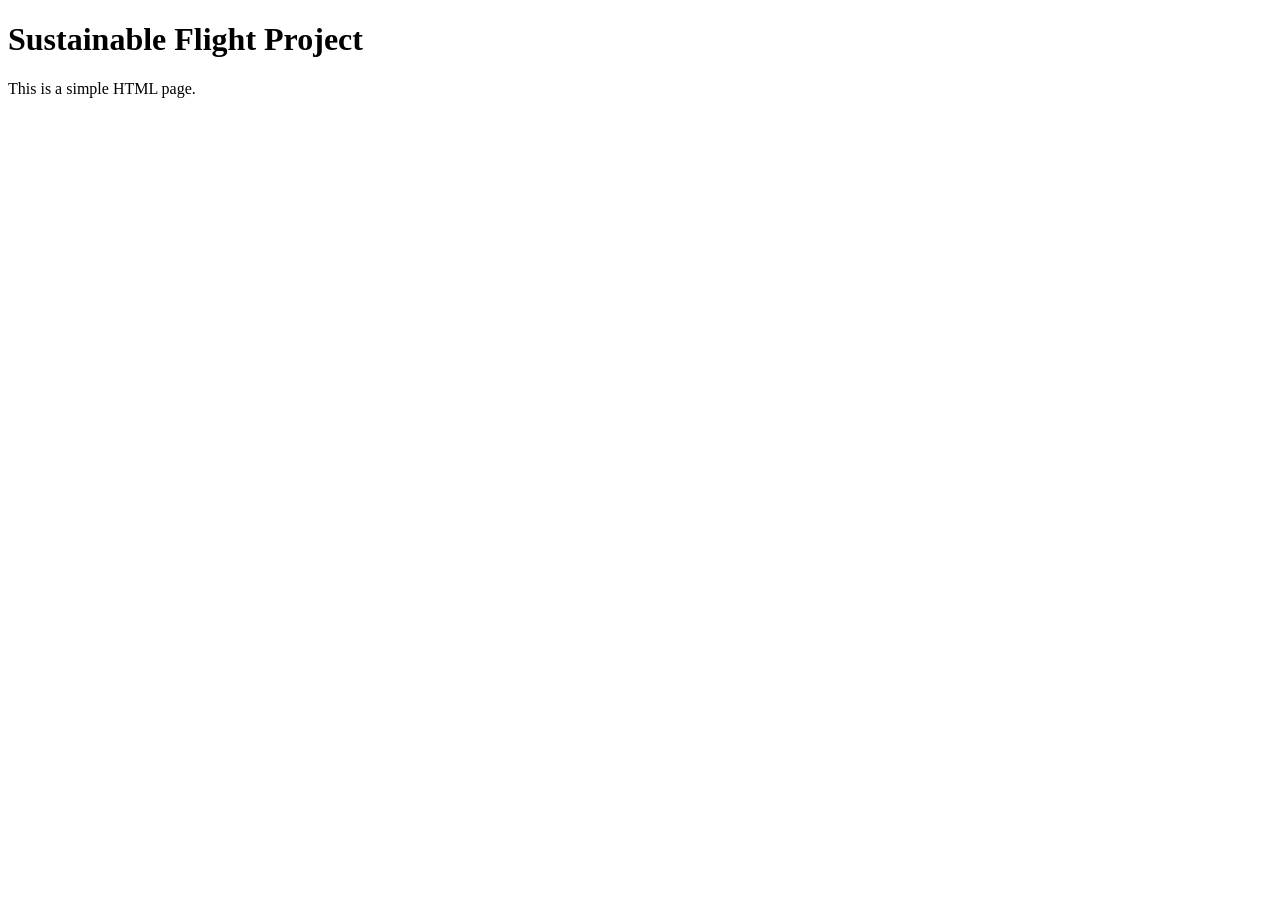
==== index.html @ e5579fe7 "Basic setup" ====
<!DOCTYPE HTML>
<html>
    <head>
        <meta charset="UTF-8">
        <title>Sustainable Flight Project</title>
        <link rel="stylesheet" href="styles.css">
    </head>
    <body>
        <main>
            <h1>Sustainable Flight Project</h1>
            <p>This is a simple HTML page.</p>
        </main>
    </body>
</html>
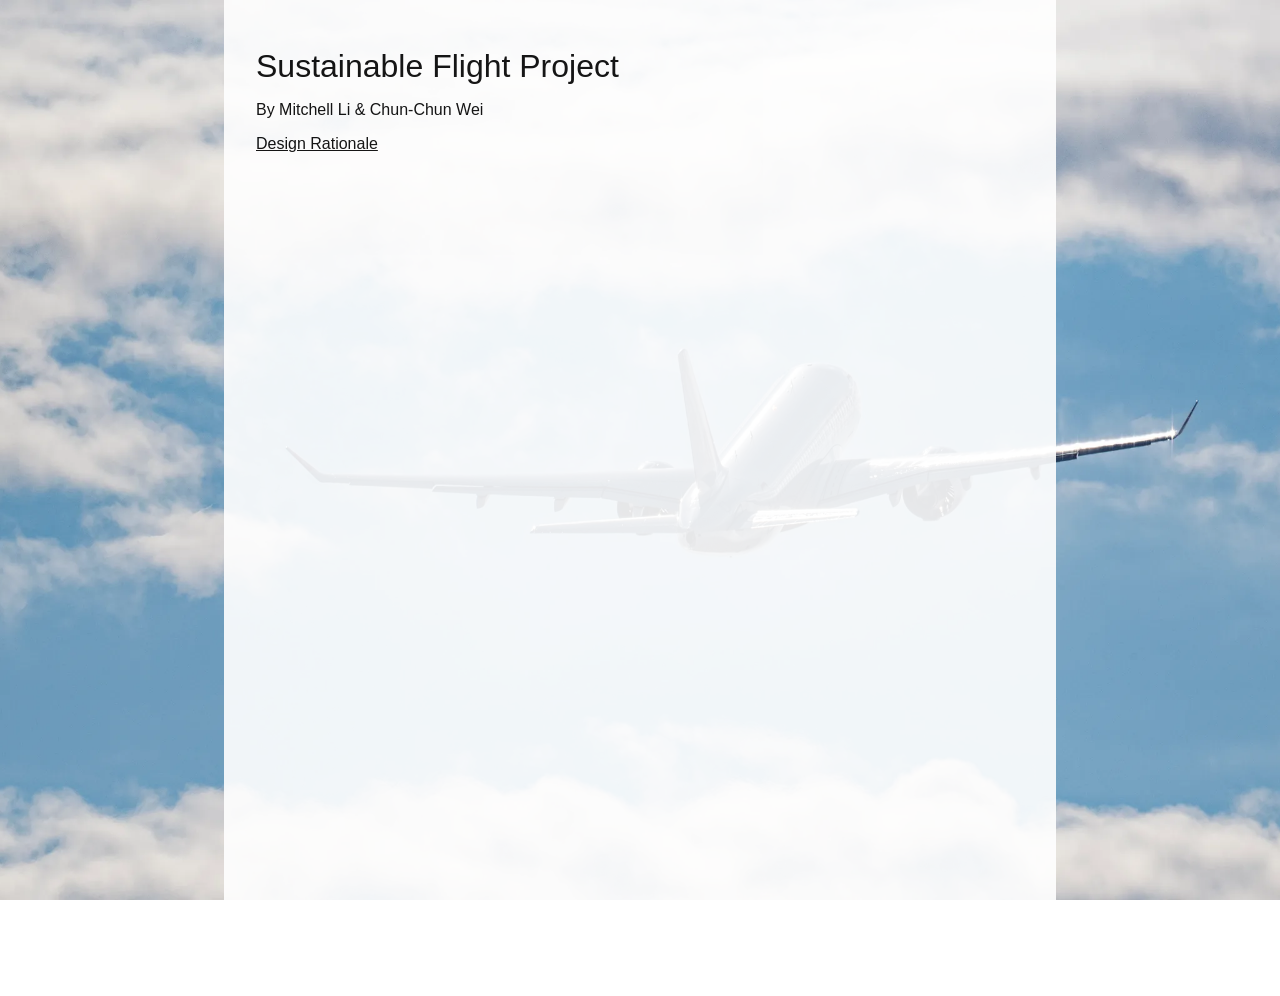
==== commit 16365024: "More stuff" ====
--- a/index.html
+++ b/index.html
@@ -7,8 +7,11 @@
     </head>
     <body>
         <main>
-            <h1>Sustainable Flight Project</h1>
-            <p>This is a simple HTML page.</p>
+            <div class="content-box">
+                <h1>Sustainable Flight Project</h1>
+                <p>By Mitchell Li & Chun-Chun Wei</p>
+                <a href="design-rationale.html">Design Rationale</a>
+            </div>
         </main>
     </body>
 </html>
--- a/styles.css
+++ b/styles.css
@@ -0,0 +1,36 @@
+html, body {
+  height: 100%;
+  margin: 0;
+  padding: 0;
+  background-color: #ffffff;
+}
+
+h1, h2, h3, h4, h5, h6 {
+    margin: 0;
+    padding: 0;
+    font-weight: 500;
+}
+
+a {
+    color: inherit;
+}
+
+body {
+    background-image: url('airplane.png'); 
+    background-repeat: no-repeat; 
+    background-position: center center; 
+    background-size: cover;
+    background-attachment: fixed;
+    display: grid;
+    justify-content: center;
+    font-family: 'Arial', sans-serif;
+}
+
+.content-box {
+    background-color: #ffffff; 
+    width: 60vw;          
+    margin: 0 auto;           
+    padding: 3rem 2rem;
+    min-height: 100%;
+    opacity: 0.9;
+}
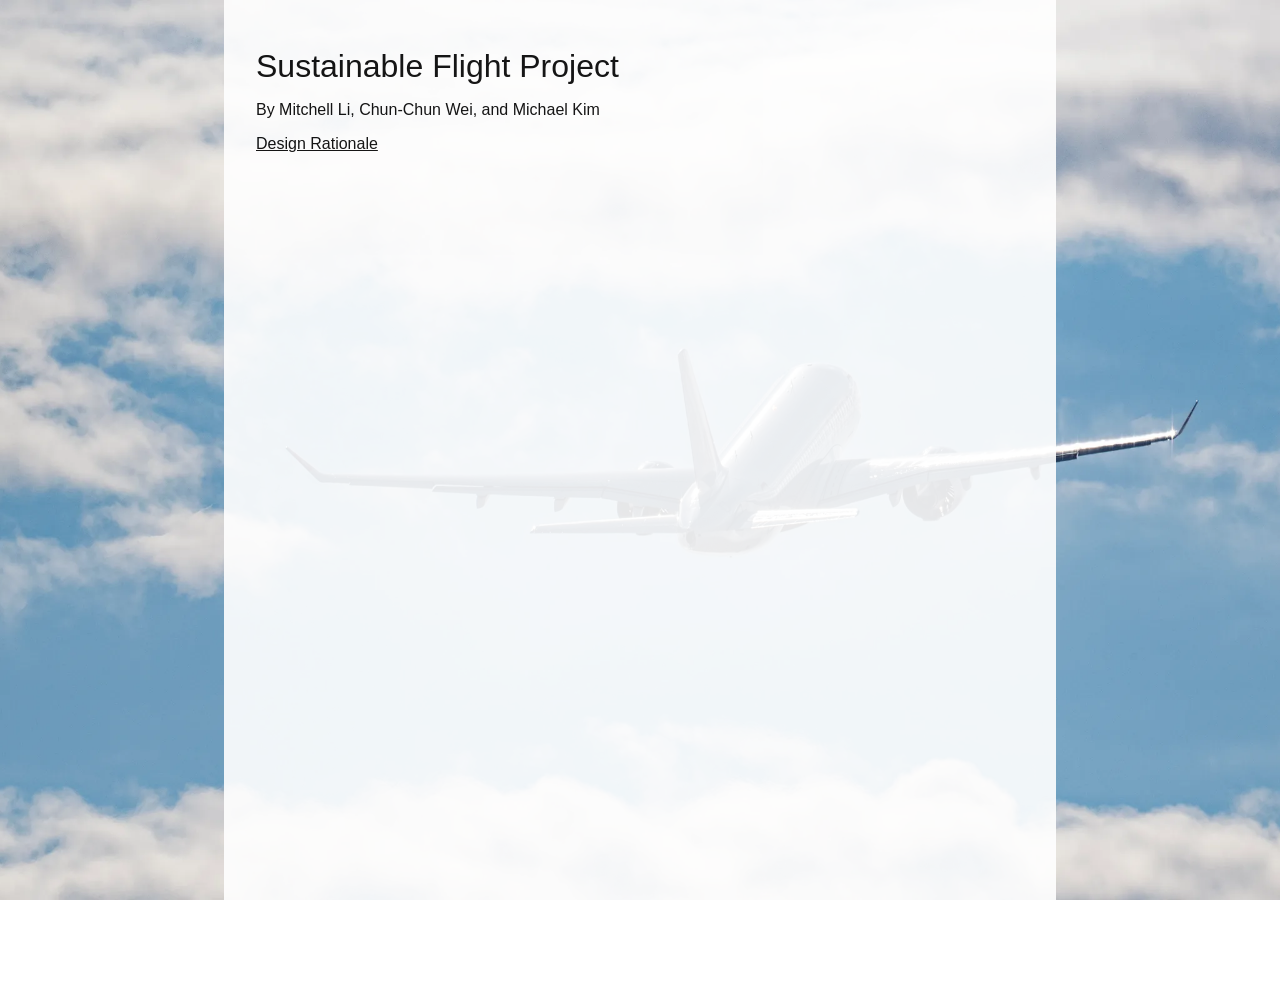
==== commit 75cf60b7: "Update authors in index.html" ====
--- a/index.html
+++ b/index.html
@@ -9,9 +9,9 @@
         <main>
             <div class="content-box">
                 <h1>Sustainable Flight Project</h1>
-                <p>By Mitchell Li & Chun-Chun Wei</p>
+                <p>By Mitchell Li, Chun-Chun Wei, and Michael Kim</p>
                 <a href="design-rationale.html">Design Rationale</a>
             </div>
         </main>
     </body>
-</html>+</html>
